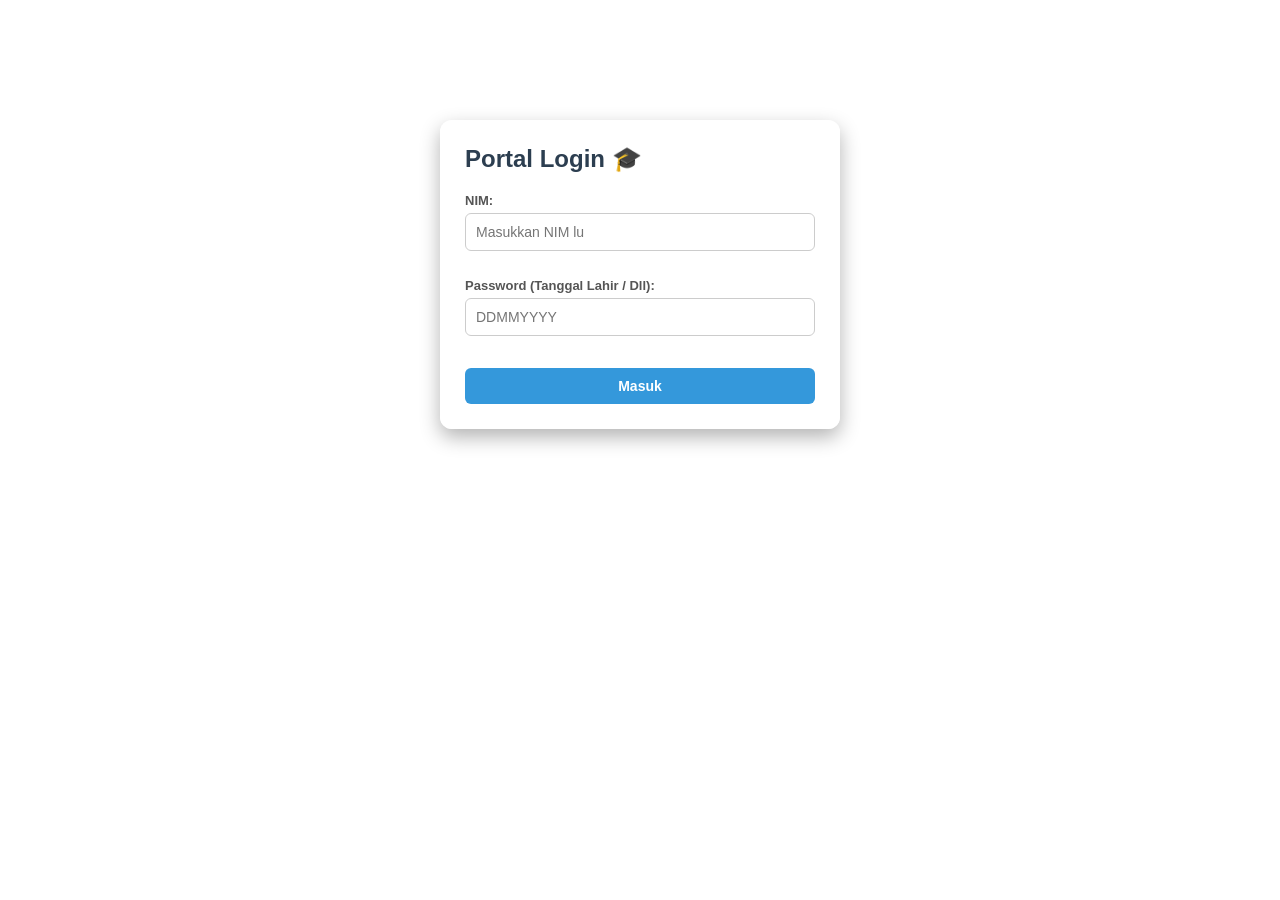
==== index.html @ b58b51d7 "Add files via upload" ====
<!DOCTYPE html>
<html lang="id">
<head>
    <meta charset="UTF-8">
    <meta name="viewport" content="width=device-width, initial-scale=1.0">
    <title>Portal Login - Tugas Kuliah</title>
    <link rel="stylesheet" href="style.css">
</head>
<body>

    <div class="container" style="max-width: 400px; margin-top: 100px;">
        <div class="card-form">
            <h2 style="margin-bottom: 20px; font-weight: 800; color: #2c3e50;">Portal Login 🎓</h2>
            
            <form id="loginForm">
                <!-- Input NIM dengan dukungan Autofill Chrome -->
                <div style="display: flex; flex-direction: column; gap: 5px; margin-bottom: 15px;">
                    <label for="nim" style="font-size: 13px; font-weight: bold; color: #555;">NIM:</label>
                    <input type="text" id="nim" name="username" autocomplete="username" placeholder="Masukkan NIM lu" required style="padding: 10px; border-radius: 6px; border: 1px solid #ccc;">
                </div>

                <!-- Input Password dengan dukungan Save Password Chrome -->
                <div style="display: flex; flex-direction: column; gap: 5px; margin-bottom: 20px;">
                    <label for="ttl" style="font-size: 13px; font-weight: bold; color: #555;">Password (Tanggal Lahir / Dll):</label>
                    <input type="password" id="ttl" name="password" autocomplete="current-password" placeholder="DDMMYYYY" required style="padding: 10px; border-radius: 6px; border: 1px solid #ccc;">
                </div>

                <button type="submit" style="width: 100%; padding: 10px; background-color: #3498db; color: white; border: none; border-radius: 6px; font-weight: bold; cursor: pointer;">Masuk</button>
                <p id="errorMsg" style="color: red; font-size: 12px; margin-top: 10px; display: none;">NIM atau Password salah!</p>
            </form>
        </div>
    </div>

    <script>
        const loginForm = document.getElementById('loginForm');
        const nimInput = document.getElementById('nim');
        const ttlInput = document.getElementById('ttl');
        const errorMsg = document.getElementById('errorMsg');

        // Atur NIM dan Password (TTL) lu di sini
        const ADMIN_NIM = "2604030079"; 
        const ADMIN_TTL = "290305"; 

        loginForm.addEventListener('submit', (e) => {
            e.preventDefault();
            
            if (nimInput.value === ADMIN_NIM && ttlInput.value === ADMIN_TTL) {
                localStorage.setItem('isLoggedIn', 'true');
                
                // Efek transisi pudar sebelum pindah halaman
                document.body.style.transition = "opacity 0.3s ease";
                document.body.style.opacity = "0";
                setTimeout(() => {
                    window.location.href = 'dashboard.html';
                }, 300);
            } else {
                errorMsg.style.display = 'block';
            }
        });
    </script>
</body>
</html>
---- style.css ----
/* Styling Dasar & Warna Utama */
* {
    box-sizing: border-box;
    margin: 0;
    padding: 0;
    font-family: 'Segoe UI', Tahoma, Geneva, Verdana, sans-serif;
}

body {
    background: url('https://4kwallpapers.com/images/walls/thumbs_3t/19870.jpg') no-repeat center center fixed; /* Sesuaikan nama file gambar lu */
    background-size: cover;
    font-family: Arial, sans-serif;
    margin: 0;
    padding: 20px;
    min-height: 100vh;
    animation: fadeIn 0.4s ease-in-out;
}


.container {
    max-width: 600px; /* Batasi lebar maksimal biar gak kepanjangan full */
    margin: 40px auto; /* "auto" di kanan-kiri bikin posisinya otomatis di tengah! */
}

/* Bikin semua judul utama (h1) jadi tebal dan kontras */
h1 {
    font-weight: 800; /* Angka 700 sampai 900 bikin tulisan makin tebal */
    color: #ffffff;   /* Warna teks dibuat gelap biar kontras dan jelas dibaca */
    text-shadow: 0 1px 2px rgba(255, 255, 255, 0.6); /* Efek bayangan tipis agar makin keluar */
}

/* Kotak Kartu (Card) */
.card-form, .card-list {
    background-color: rgba(255, 255, 255, 0.85); /* Angka 0.85 artinya transparan 15% */
    backdrop-filter: blur(5px); /* Efek blur estetik di belakang kotak */
    padding: 25px;
    border-radius: 12px;
    box-shadow: 0 8px 20px rgba(0, 0, 0, 0.3);
    margin-bottom: 20px;
}
h3 {
    margin-bottom: 15px;
    color: #34495e;
}

/* Form Styling */
form {
    display: flex;
    flex-direction: column;
    gap: 12px;
}

input, select, button {
    padding: 10px 14px;
    border: 1px solid #ccc;
    border-radius: 8px;
    font-size: 14px;
}

input:focus, select:focus {
    outline: none;
    border-color: #3498db;
    box-shadow: 0 0 5px rgba(52, 152, 219, 0.3);
}

button {
    background-color: #3498db;
    color: white;
    border: none;
    font-weight: bold;
    cursor: pointer;
    transition: background 0.2s;
}

button:hover {
    background-color: #2980b9;
}

/* Daftar Tugas Styling */
ul {
    list-style-type: none;
}

/* Style untuk item tugas (nanti digenerate JS) */
.task-item {
    display: flex;
    justify-content: space-between;
    align-items: center;
    padding: 12px;
    border-bottom: 1px solid #eee;
}

.task-item:last-child {
    border-bottom: none;
}

.completed span {
    text-decoration: line-through;
    color: #888;
}

/* Efek Animasi Fade / Pudar */
body {
    animation: fadeIn 0.4s ease-in-out;
}

@keyframes fadeIn {
    from {
        opacity: 0;
        transform: translateY(-10px);
    }
    to {
        opacity: 1;
        transform: translateY(0);
    }
}

/* Style untuk Label Mata Kuliah */
.course-badge {
    background-color: #e1f5fe;
    color: #0288d1;
    padding: 2px 8px;
    border-radius: 4px;
    font-size: 12px;
    font-weight: bold;
    margin-left: 5px;
}
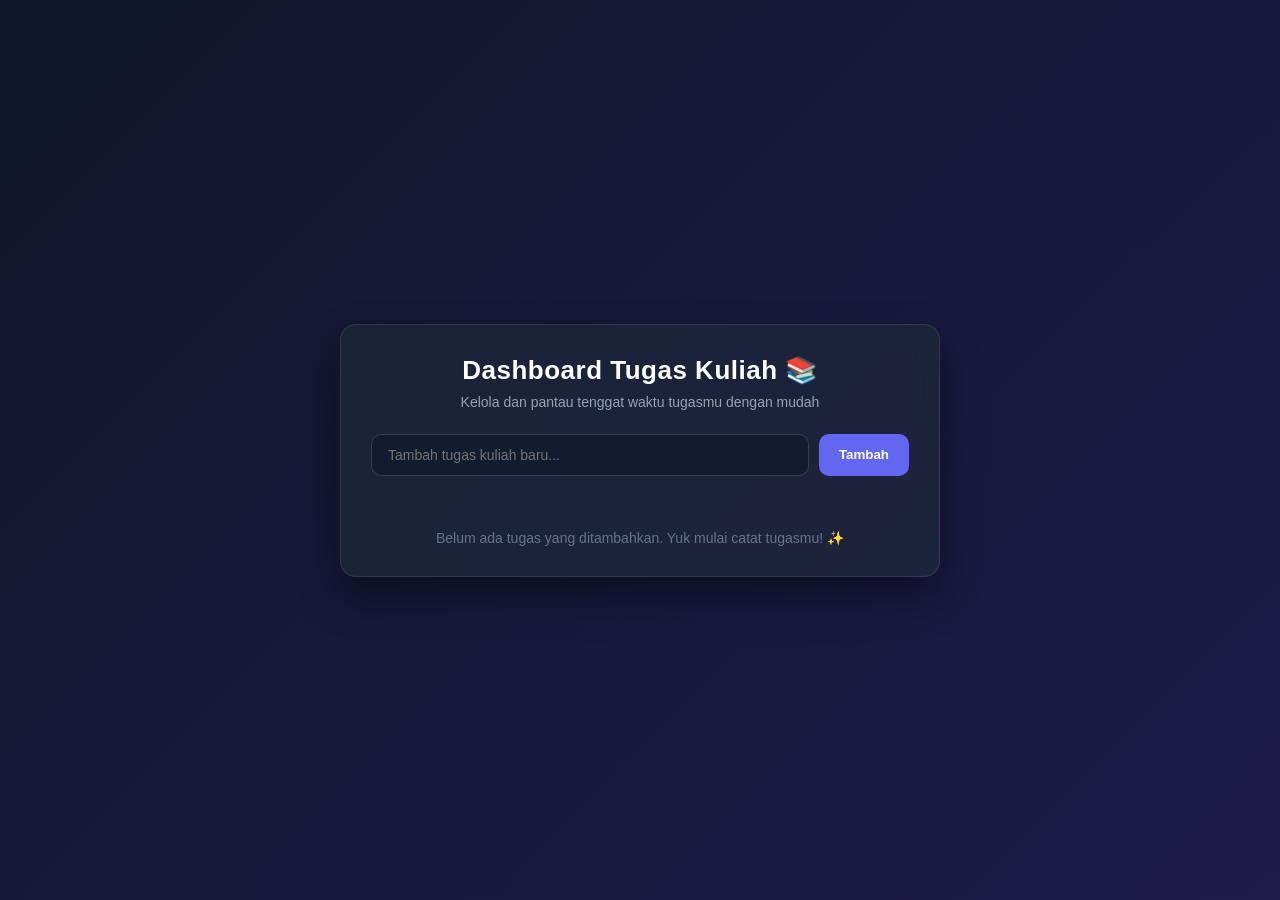
==== commit 0ee3dab1: "Update index.html" ====
--- a/index.html
+++ b/index.html
@@ -3,60 +3,245 @@
 <head>
     <meta charset="UTF-8">
     <meta name="viewport" content="width=device-width, initial-scale=1.0">
-    <title>Portal Login - Tugas Kuliah</title>
-    <link rel="stylesheet" href="style.css">
+    <title>Daftar Tugas Kuliah</title>
+    <style>
+        * {
+            box-sizing: border-box;
+            margin: 0;
+            padding: 0;
+            font-family: 'Segoe UI', Tahoma, Geneva, Verdana, sans-serif;
+        }
+
+        body {
+            background: linear-gradient(135deg, #0f172a, #1e1b4b);
+            color: #f8fafc;
+            min-height: 100vh;
+            display: flex;
+            justify-content: center;
+            align-items: center;
+            padding: 20px;
+        }
+
+        .dashboard-container {
+            width: 100%;
+            max-width: 600px;
+            background: rgba(30, 41, 59, 0.7);
+            backdrop-filter: blur(12px);
+            -webkit-backdrop-filter: blur(12px);
+            border: 1px solid rgba(255, 255, 255, 0.1);
+            border-radius: 16px;
+            padding: 30px;
+            box-shadow: 0 20px 40px rgba(0, 0, 0, 0.4);
+        }
+
+        /* Judul Dashboard Dijamin Putih Bersih */
+        .dashboard-title {
+            color: #ffffff !important;
+            font-size: 26px;
+            font-weight: 700;
+            margin-bottom: 8px;
+            text-align: center;
+            letter-spacing: 0.5px;
+        }
+
+        .dashboard-subtitle {
+            color: #94a3b8;
+            font-size: 14px;
+            text-align: center;
+            margin-bottom: 24px;
+        }
+
+        .input-group {
+            display: flex;
+            gap: 10px;
+            margin-bottom: 24px;
+        }
+
+        .input-group input {
+            flex: 1;
+            padding: 12px 16px;
+            background: rgba(15, 23, 42, 0.6);
+            border: 1px solid rgba(255, 255, 255, 0.15);
+            border-radius: 10px;
+            color: #ffffff;
+            font-size: 14px;
+            outline: none;
+            transition: all 0.3s ease;
+        }
+
+        .input-group input:focus {
+            border-color: #6366f1;
+            box-shadow: 0 0 0 3px rgba(99, 102, 241, 0.2);
+        }
+
+        .input-group button {
+            padding: 12px 20px;
+            background: #6366f1;
+            color: white;
+            border: none;
+            border-radius: 10px;
+            font-weight: 600;
+            cursor: pointer;
+            transition: background 0.3s ease;
+        }
+
+        .input-group button:hover {
+            background: #4f46e5;
+        }
+
+        .task-list {
+            list-style: none;
+            max-height: 350px;
+            overflow-y: auto;
+            padding-right: 4px;
+        }
+
+        .task-item {
+            display: flex;
+            justify-content: space-between;
+            align-items: center;
+            background: rgba(15, 23, 42, 0.4);
+            border: 1px solid rgba(255, 255, 255, 0.05);
+            padding: 14px 18px;
+            border-radius: 10px;
+            margin-bottom: 12px;
+            transition: all 0.2s ease;
+        }
+
+        .task-item:hover {
+            background: rgba(15, 23, 42, 0.7);
+            border-color: rgba(255, 255, 255, 0.1);
+        }
+
+        .task-text {
+            color: #f8fafc;
+            font-size: 15px;
+        }
+
+        .task-item.completed .task-text {
+            text-decoration: line-through;
+            color: #64748b;
+        }
+
+        .task-actions {
+            display: flex;
+            gap: 8px;
+        }
+
+        .btn-action {
+            background: none;
+            border: none;
+            cursor: pointer;
+            font-size: 14px;
+            padding: 6px 10px;
+            border-radius: 6px;
+            transition: background 0.2s;
+        }
+
+        .btn-complete {
+            color: #10b981;
+            background: rgba(16, 185, 129, 0.1);
+        }
+
+        .btn-complete:hover {
+            background: rgba(16, 185, 129, 0.2);
+        }
+
+        .btn-delete {
+            color: #ef4444;
+            background: rgba(239, 68, 68, 0.1);
+        }
+
+        .btn-delete:hover {
+            background: rgba(239, 68, 68, 0.2);
+        }
+
+        .empty-state {
+            text-align: center;
+            color: #64748b;
+            font-size: 14px;
+            margin-top: 30px;
+        }
+    </style>
 </head>
 <body>
 
-    <div class="container" style="max-width: 400px; margin-top: 100px;">
-        <div class="card-form">
-            <h2 style="margin-bottom: 20px; font-weight: 800; color: #2c3e50;">Portal Login 🎓</h2>
+    <div class="dashboard-container">
+        <h1 class="dashboard-title">Dashboard Tugas Kuliah 📚</h1>
+        <p class="dashboard-subtitle">Kelola dan pantau tenggat waktu tugasmu dengan mudah</p>
+
+        <div class="input-group">
+            <input type="text" id="taskInput" placeholder="Tambah tugas kuliah baru...">
+            <button id="addTaskBtn">Tambah</button>
+        </div>
+
+        <ul class="task-list" id="taskList">
+            <!-- Daftar tugas akan muncul di sini secara otomatis -->
+        </ul>
+        
+        <div id="emptyState" class="empty-state">Belum ada tugas yang ditambahkan. Yuk mulai catat tugasmu! ✨</div>
+    </div>
+
+    <script>
+        const taskInput = document.getElementById('taskInput');
+        const addTaskBtn = document.getElementById('addTaskBtn');
+        const taskList = document.getElementById('taskList');
+        const emptyState = document.getElementById('emptyState');
+
+        let tasks = [];
+
+        function renderTasks() {
+            taskList.innerHTML = '';
             
-            <form id="loginForm">
-                <!-- Input NIM dengan dukungan Autofill Chrome -->
-                <div style="display: flex; flex-direction: column; gap: 5px; margin-bottom: 15px;">
-                    <label for="nim" style="font-size: 13px; font-weight: bold; color: #555;">NIM:</label>
-                    <input type="text" id="nim" name="username" autocomplete="username" placeholder="Masukkan NIM lu" required style="padding: 10px; border-radius: 6px; border: 1px solid #ccc;">
-                </div>
-
-                <!-- Input Password dengan dukungan Save Password Chrome -->
-                <div style="display: flex; flex-direction: column; gap: 5px; margin-bottom: 20px;">
-                    <label for="ttl" style="font-size: 13px; font-weight: bold; color: #555;">Password (Tanggal Lahir / Dll):</label>
-                    <input type="password" id="ttl" name="password" autocomplete="current-password" placeholder="DDMMYYYY" required style="padding: 10px; border-radius: 6px; border: 1px solid #ccc;">
-                </div>
-
-                <button type="submit" style="width: 100%; padding: 10px; background-color: #3498db; color: white; border: none; border-radius: 6px; font-weight: bold; cursor: pointer;">Masuk</button>
-                <p id="errorMsg" style="color: red; font-size: 12px; margin-top: 10px; display: none;">NIM atau Password salah!</p>
-            </form>
-        </div>
-    </div>
-
-    <script>
-        const loginForm = document.getElementById('loginForm');
-        const nimInput = document.getElementById('nim');
-        const ttlInput = document.getElementById('ttl');
-        const errorMsg = document.getElementById('errorMsg');
-
-        // Atur NIM dan Password (TTL) lu di sini
-        const ADMIN_NIM = "2604030079"; 
-        const ADMIN_TTL = "290305"; 
-
-        loginForm.addEventListener('submit', (e) => {
-            e.preventDefault();
-            
-            if (nimInput.value === ADMIN_NIM && ttlInput.value === ADMIN_TTL) {
-                localStorage.setItem('isLoggedIn', 'true');
+            if (tasks.length === 0) {
+                emptyState.style.display = 'block';
+                return;
+            } else {
+                emptyState.style.display = 'none';
+            }
+
+            tasks.forEach((task, index) => {
+                const li = document.createElement('li');
+                li.className = `task-item ${task.completed ? 'completed' : ''}`;
                 
-                // Efek transisi pudar sebelum pindah halaman
-                document.body.style.transition = "opacity 0.3s ease";
-                document.body.style.opacity = "0";
-                setTimeout(() => {
-                    window.location.href = 'dashboard.html';
-                }, 300);
-            } else {
-                errorMsg.style.display = 'block';
-            }
+                li.innerHTML = `
+                    <span class="task-text">${task.text}</span>
+                    <div class="task-actions">
+                        <button class="btn-action btn-complete" onclick="toggleTask(${index})">
+                            ${task.completed ? 'Batal' : 'Selesai'}
+                        </button>
+                        <button class="btn-action btn-delete" onclick="deleteTask(${index})">Hapus</button>
+                    </div>
+                `;
+                taskList.appendChild(li);
+            });
+        }
+
+        function addTask() {
+            const text = taskInput.value.trim();
+            if (text === '') return;
+
+            tasks.push({ text: text, completed: false });
+            taskInput.value = '';
+            renderTasks();
+        }
+
+        function toggleTask(index) {
+            tasks[index].completed = !tasks[index].completed;
+            renderTasks();
+        }
+
+        function deleteTask(index) {
+            tasks.splice(index, 1);
+            renderTasks();
+        }
+
+        addTaskBtn.addEventListener('click', addTask);
+        taskInput.addEventListener('keypress', (e) => {
+            if (e.key === 'Enter') addTask();
         });
+
+        renderTasks();
     </script>
 </body>
-</html>+</html>
